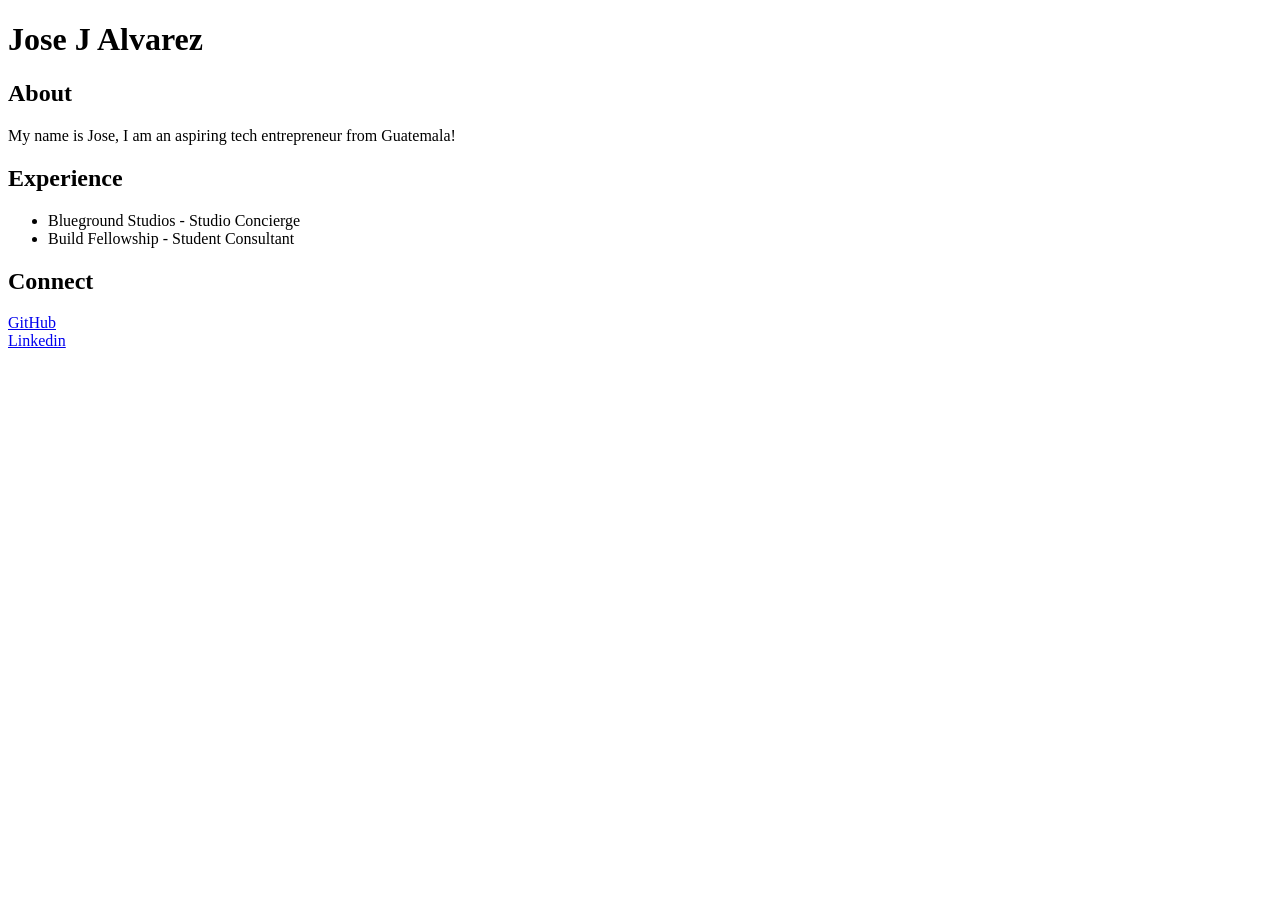
==== index.html @ 4b41ff52 "Week 5 Revision" ====
<!DOCTYPE html>
<html>

<head>
    <title>
        Jose A's Portfolio
    </title>
    <meta name="author" content="Jose J Alvarez">
    <meta http-equiv="refresh" content="30">
    
</head>
<body>
    <h1> Jose J Alvarez </h1>
    <section id="About">
    <h2>About</h2>
    <p> 
        My name is Jose, I am an aspiring tech entrepreneur from Guatemala!
    </p>
    </section>
    <section id="Experience">
    <h2>Experience</h2>
    <ul>
        <li>Blueground Studios -
         Studio Concierge</li>
    
    
    <li>Build Fellowship -
        Student Consultant</li>
    </ul>
    </section>
    <section id="Connect">
    <h2> Connect
    </h2>
        <a href= "https://github.com/josea4599">GitHub</a>
        <br>
        <a href= "https://www.linkedin.com/in/jose-j-alvarez-152a591b1/">Linkedin</a>
        </section>
</body>

</html>
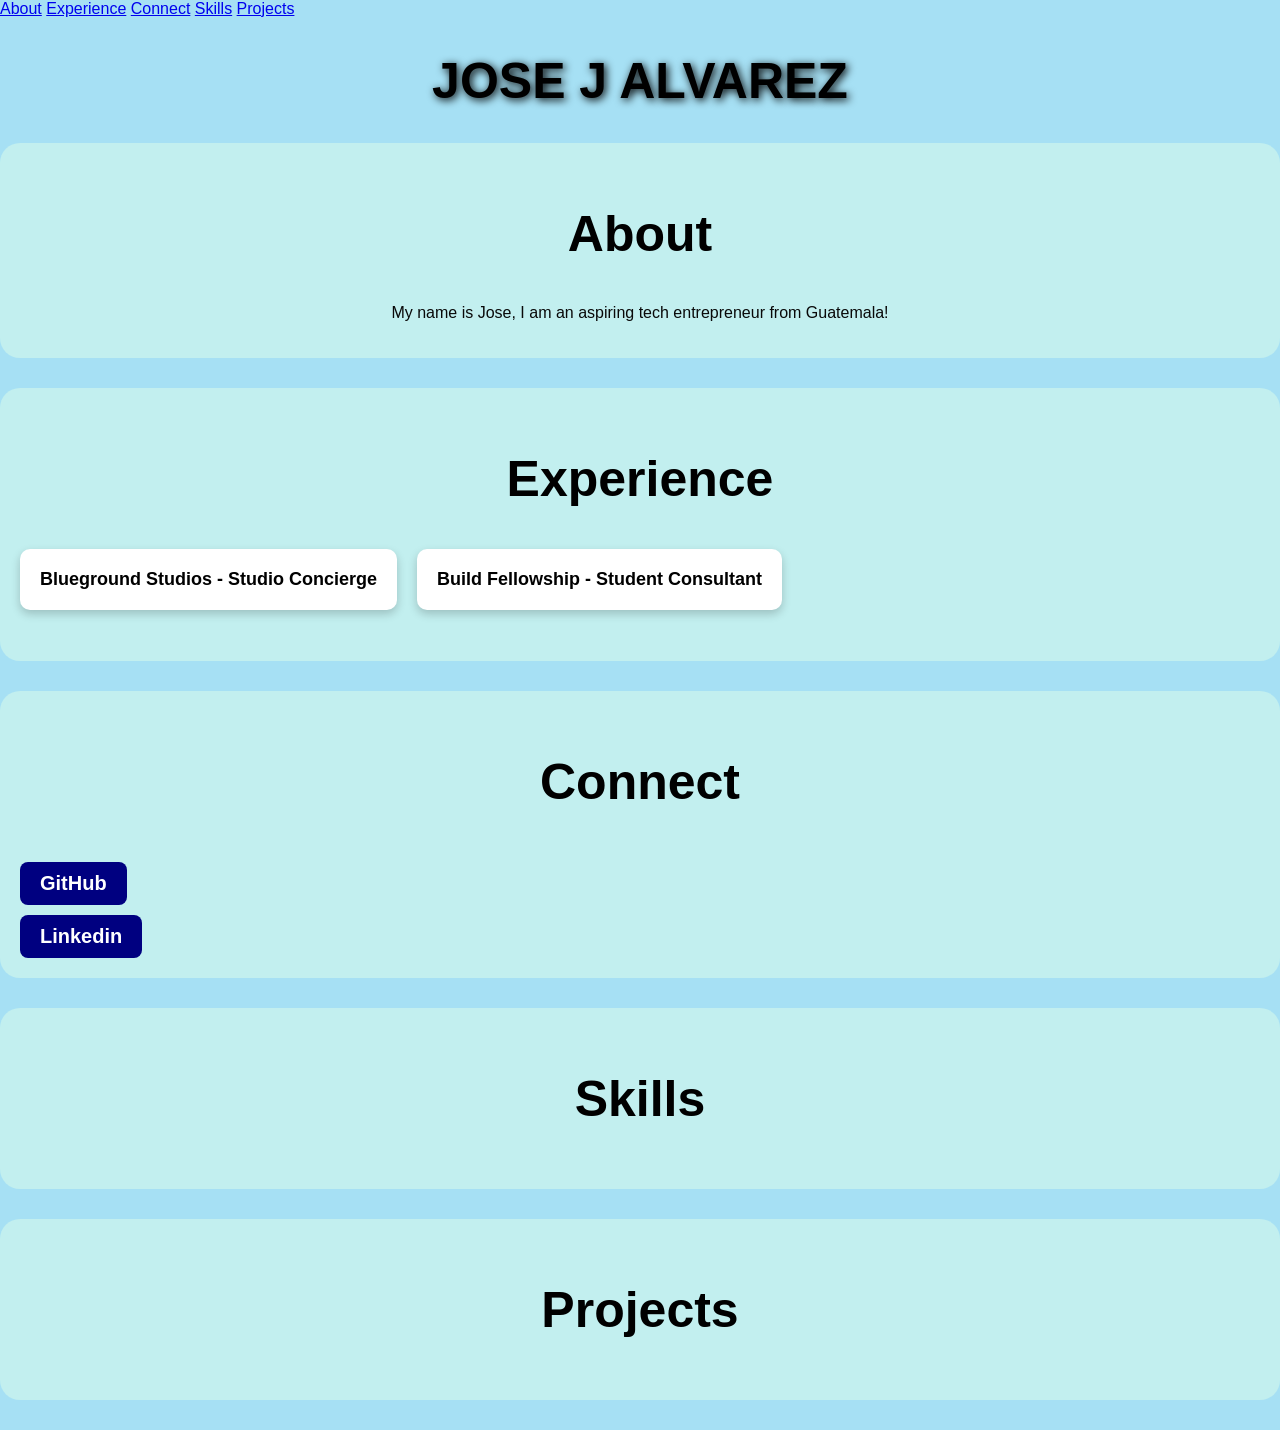
==== commit cf15eba1: "styling added" ====
--- a/index.html
+++ b/index.html
@@ -7,7 +7,14 @@
     </title>
     <meta name="author" content="Jose J Alvarez">
     <meta http-equiv="refresh" content="30">
-    
+    <link rel="stylesheet" href="css/index.css" />
+    <nav>
+    <a href="#About">About</a>
+    <a href="#Experience">Experience</a>
+    <a href="#Connect">Connect</a>
+    <a href="#Skills">Skills</a>
+    <a href="#Projects">Projects</a>
+    </nav>
 </head>
 <body>
     <h1> Jose J Alvarez </h1>
@@ -35,6 +42,17 @@
         <br>
         <a href= "https://www.linkedin.com/in/jose-j-alvarez-152a591b1/">Linkedin</a>
         </section>
+
+    <section id="Skills">
+    <h2>Skills</h2>
+    </section>
+
+    <section id="Projects"> 
+        <h2>Projects</h2>
+        <ul></ul>
+    </section>
+
 </body>
 
+
 </html>
--- a/css/index.css
+++ b/css/index.css
@@ -0,0 +1,77 @@
+body {
+  background-color: rgb(166, 224, 244);
+  font-family: Arial, sans-serif;
+  color: rgb(9, 9, 9);
+  margin: 0;
+}
+
+section {
+  margin: 30px 0;
+  padding: 20px;
+  background-color: rgb(194, 239, 239);
+  border-radius: 20px;
+}
+
+h1 {
+  text-align: center;
+  font-size: 50px;
+  font-weight: bold;
+  color:black;
+  text-transform: uppercase;
+  text-shadow: 2px 2px 8px black;
+}
+
+h2 {
+   text-align: center;
+  font-size: 50px;
+  font-weight: bold;
+  color:black;
+}
+
+#About {
+  text-align: center;
+}
+#Experience ul {
+  display: flex;
+  flex-wrap: wrap;
+  gap: 20px;
+  padding: 0;
+}
+
+#Experience li {
+  background-color: white;
+  color: black;
+
+  padding: 20px;
+  margin-bottom: 15px;
+
+  border-radius: 10px;
+
+  list-style: none;
+
+  font-size: 18px;
+  font-weight: 600;
+
+  box-shadow: 0px 4px 10px rgba(0,0,0,0.2);
+}
+
+#Connect a {
+  display: flex;
+  flex-wrap: wrap;
+  gap: 20px;
+
+  color: white;
+  text-decoration: none;
+  font-size: 20px;
+  font-weight: bold;
+
+  background-color: navy;
+
+  padding: 10px 20px;
+
+  border-radius: 8px;
+
+  display: inline-block;
+
+  margin-top: 10px;
+}
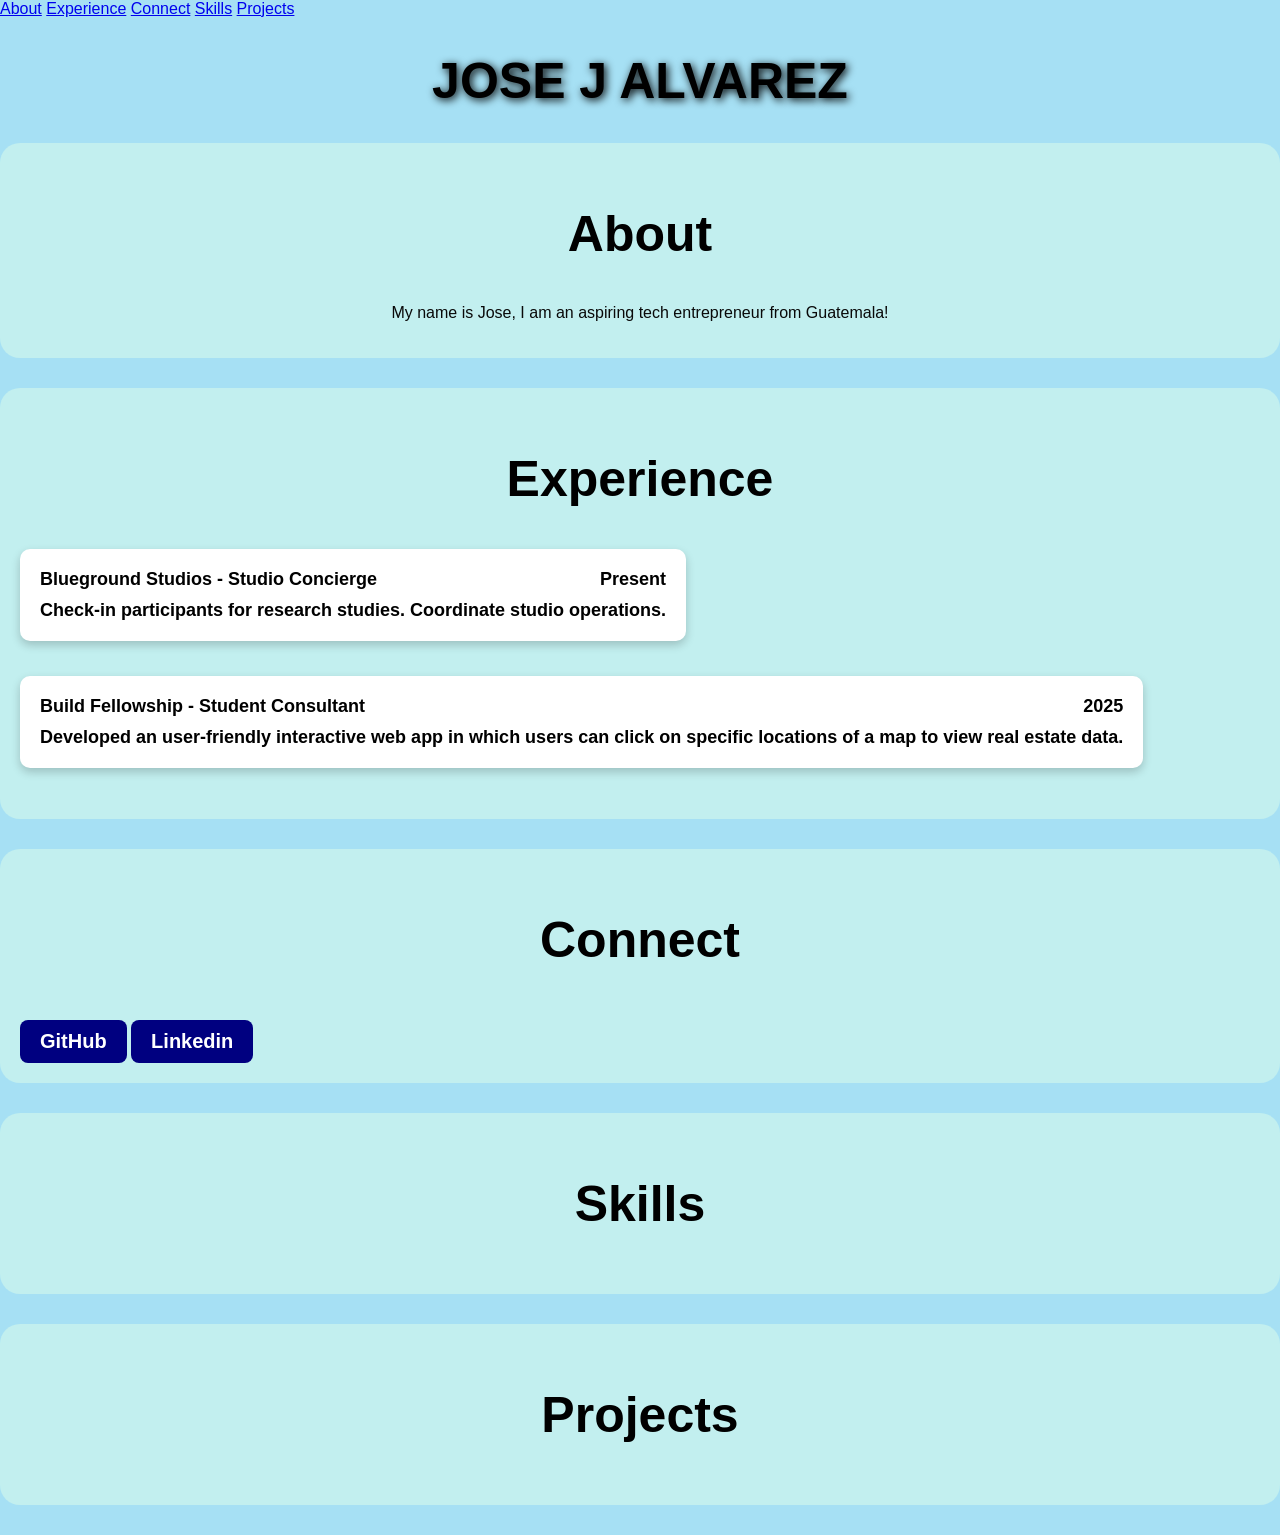
==== commit ca3a4b58: "lesson 6 revision" ====
--- a/index.html
+++ b/index.html
@@ -8,15 +8,16 @@
     <meta name="author" content="Jose J Alvarez">
     <meta http-equiv="refresh" content="30">
     <link rel="stylesheet" href="css/index.css" />
-    <nav>
+
+</head>
+<body>
+        <nav>
     <a href="#About">About</a>
     <a href="#Experience">Experience</a>
     <a href="#Connect">Connect</a>
     <a href="#Skills">Skills</a>
     <a href="#Projects">Projects</a>
     </nav>
-</head>
-<body>
     <h1> Jose J Alvarez </h1>
     <section id="About">
     <h2>About</h2>
@@ -27,19 +28,44 @@
     <section id="Experience">
     <h2>Experience</h2>
     <ul>
-        <li>Blueground Studios -
-         Studio Concierge</li>
-    
-    
-    <li>Build Fellowship -
-        Student Consultant</li>
-    </ul>
+<li>
+      <div class="experience-top">
+        <div class="job-title">
+          Blueground Studios - Studio Concierge
+        </div>
+
+        <div class="job-date">
+          Present
+        </div>
+      </div>
+
+      <div class="job-description">
+        Check-in participants for research studies. Coordinate studio operations.
+      </div>
+    </li>
+
+    <li>
+      <div class="experience-top">
+        <div class="job-title">
+          Build Fellowship - Student Consultant
+        </div>
+
+        <div class="job-date">
+          2025
+        </div>
+      </div>
+
+      <div class="job-description">
+        Developed an user-friendly interactive web app in which users can click on specific locations of a map to view real estate data.
+      </div>
+    </li>
+
+  </ul>
     </section>
     <section id="Connect">
     <h2> Connect
     </h2>
         <a href= "https://github.com/josea4599">GitHub</a>
-        <br>
         <a href= "https://www.linkedin.com/in/jose-j-alvarez-152a591b1/">Linkedin</a>
         </section>
 
--- a/css/index.css
+++ b/css/index.css
@@ -55,6 +55,16 @@
   box-shadow: 0px 4px 10px rgba(0,0,0,0.2);
 }
 
+.experience-top {
+  display: flex;
+
+  justify-content: space-between;
+
+  align-items: center;
+
+  margin-bottom: 10px;
+}
+
 #Connect a {
   display: flex;
   flex-wrap: wrap;
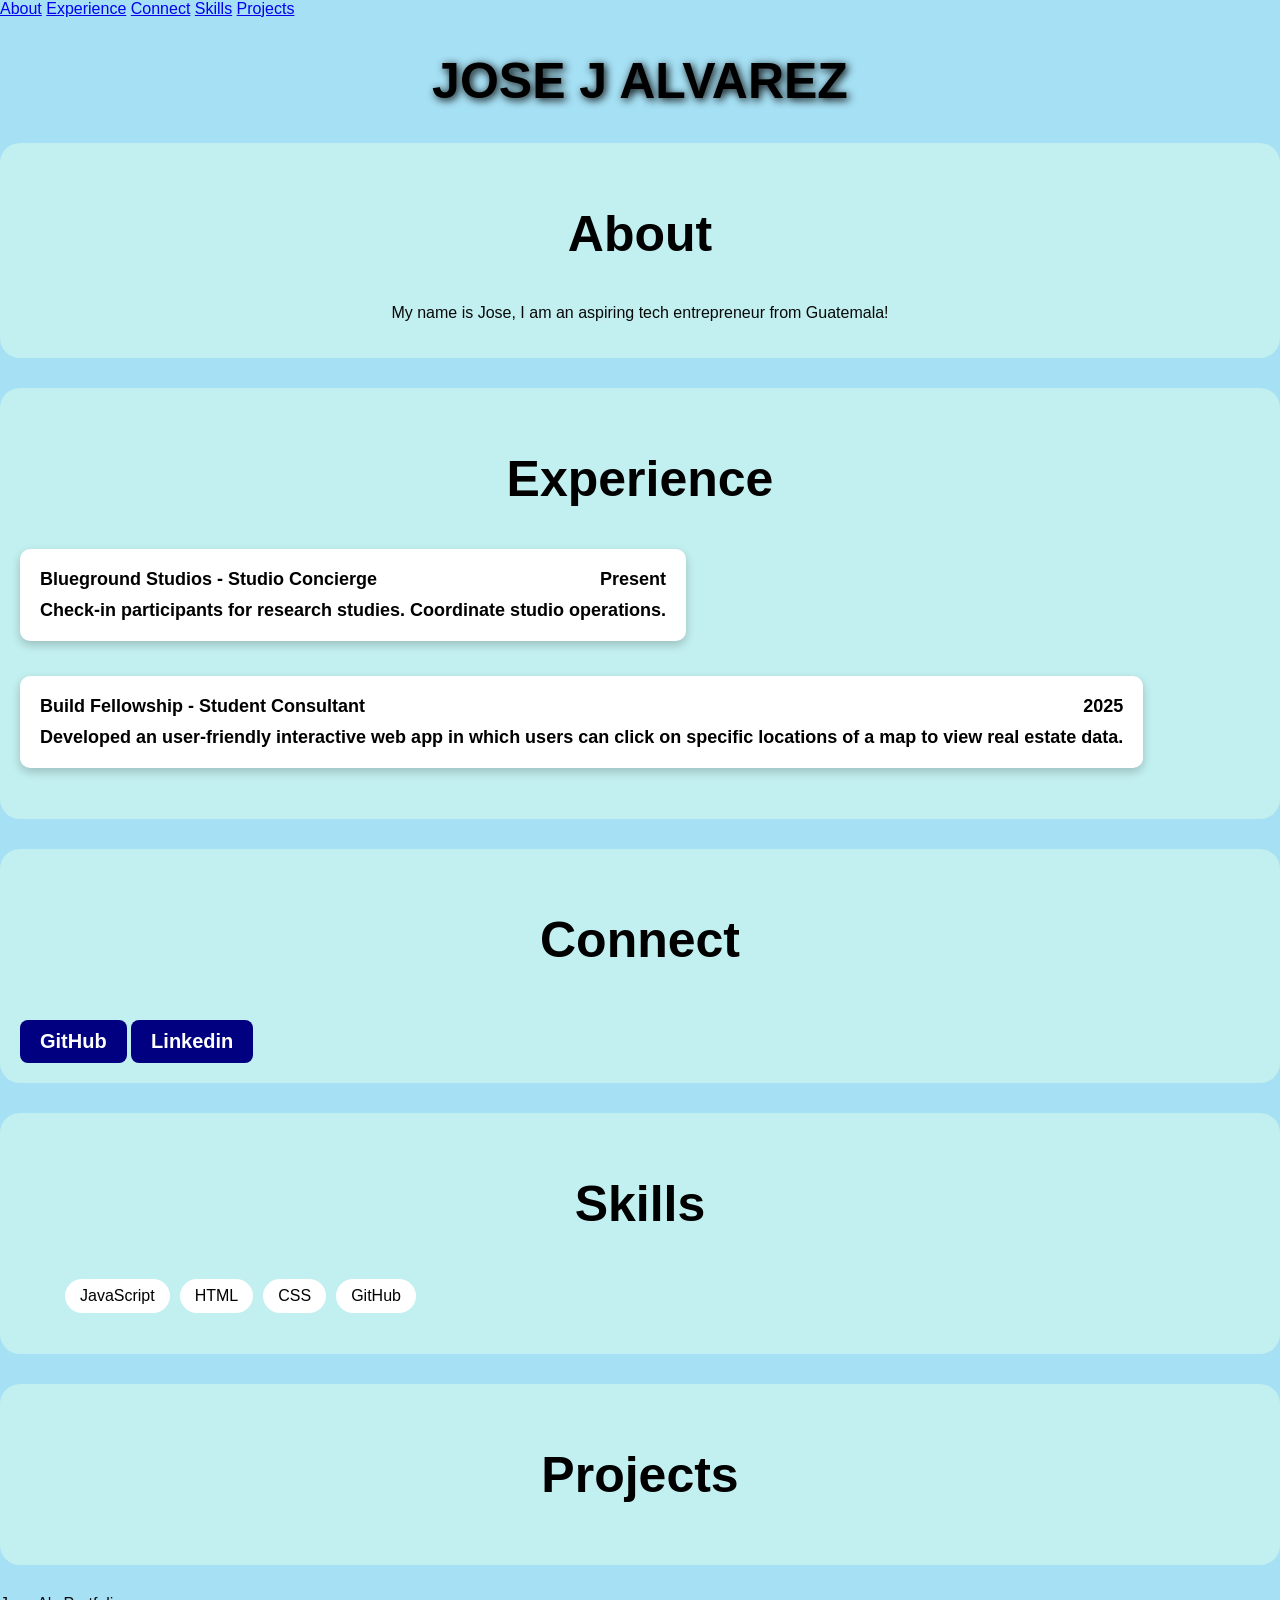
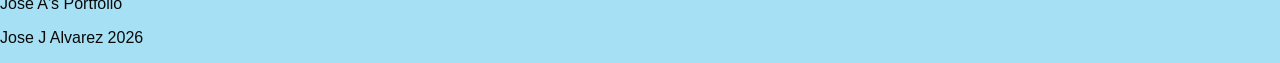
==== commit 0914fca1: "js added, created footer and skills" ====
--- a/index.html
+++ b/index.html
@@ -71,6 +71,7 @@
 
     <section id="Skills">
     <h2>Skills</h2>
+    <Ul></Ul>
     </section>
 
     <section id="Projects"> 
@@ -78,6 +79,7 @@
         <ul></ul>
     </section>
 
+    <script src="js/index.js"></script>
 </body>
 
 
--- a/css/index.css
+++ b/css/index.css
@@ -84,4 +84,19 @@
   display: inline-block;
 
   margin-top: 10px;
+}
+
+#Skills li {
+    display: inline-block;
+
+    background-color: white;
+    color: black;
+
+    padding: 8px 15px;
+
+    margin: 5px;
+
+    border-radius: 20px;
+
+    list-style: none;
 }
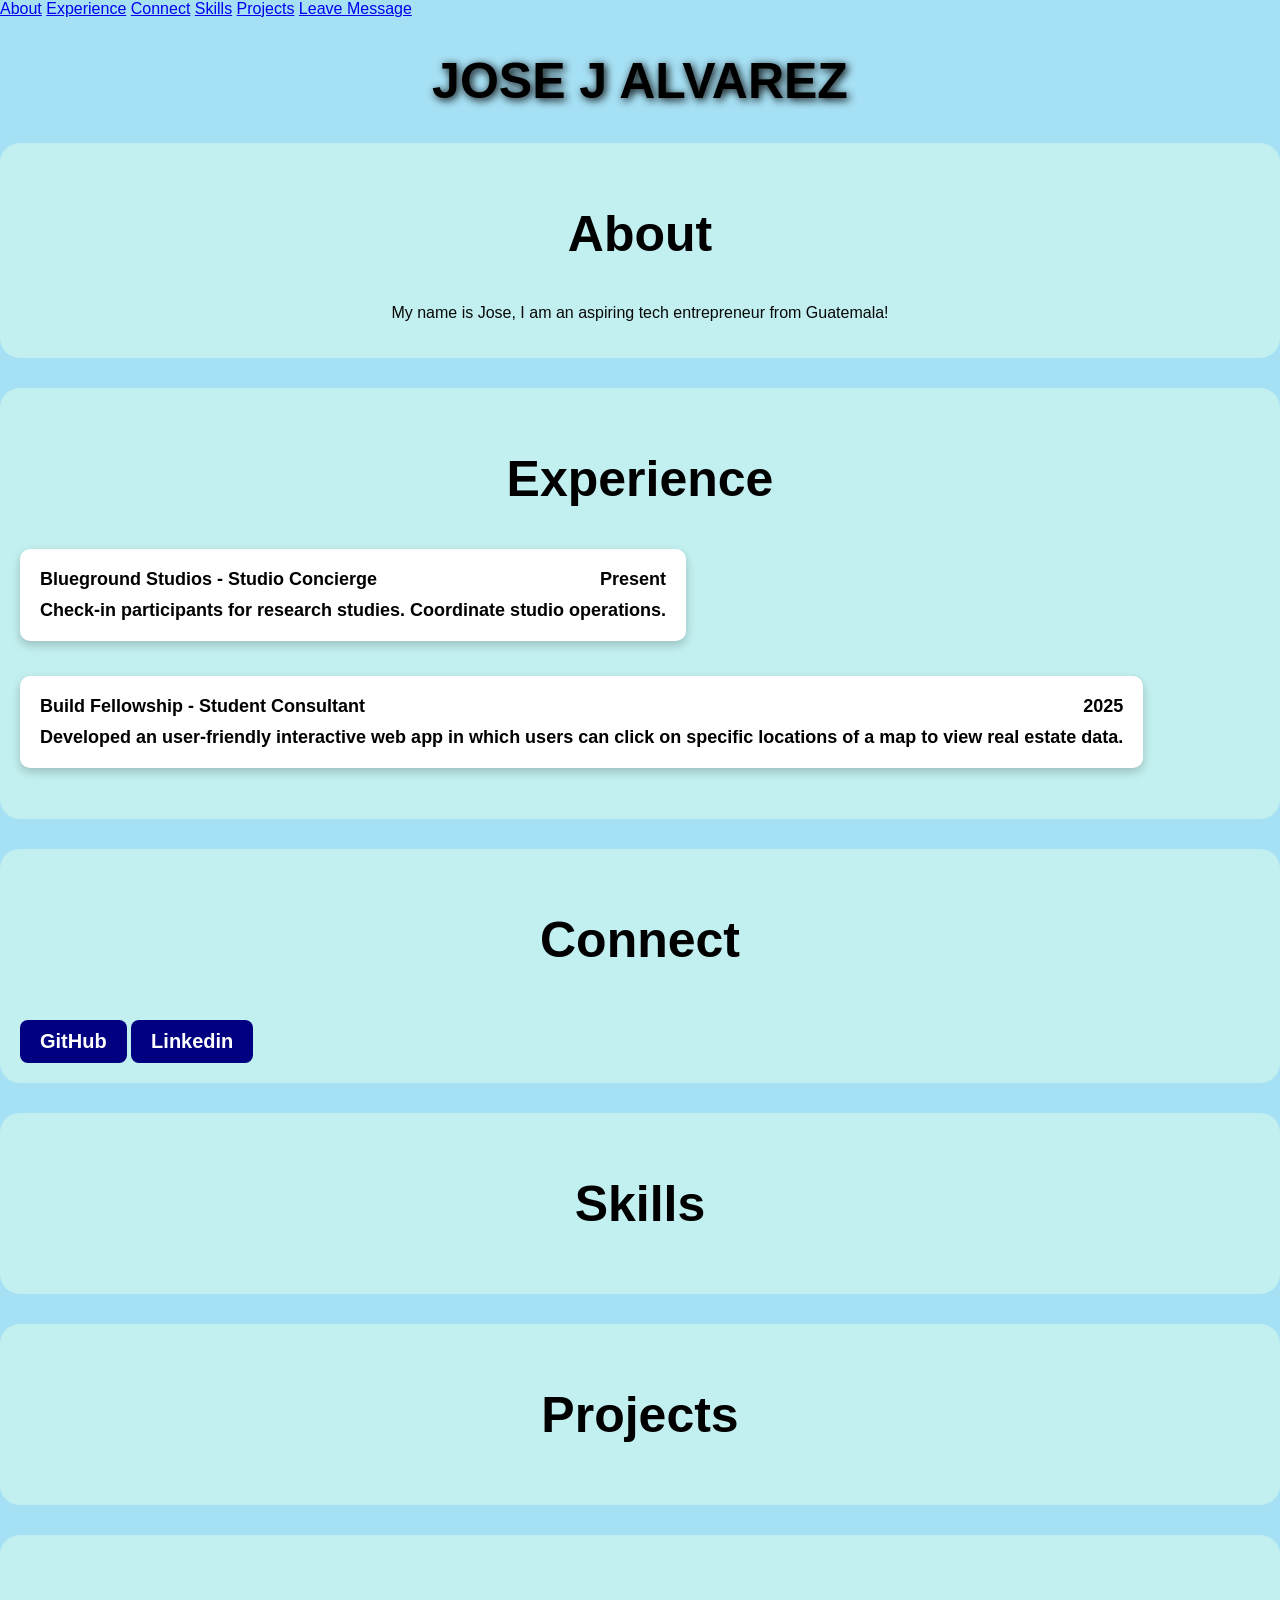
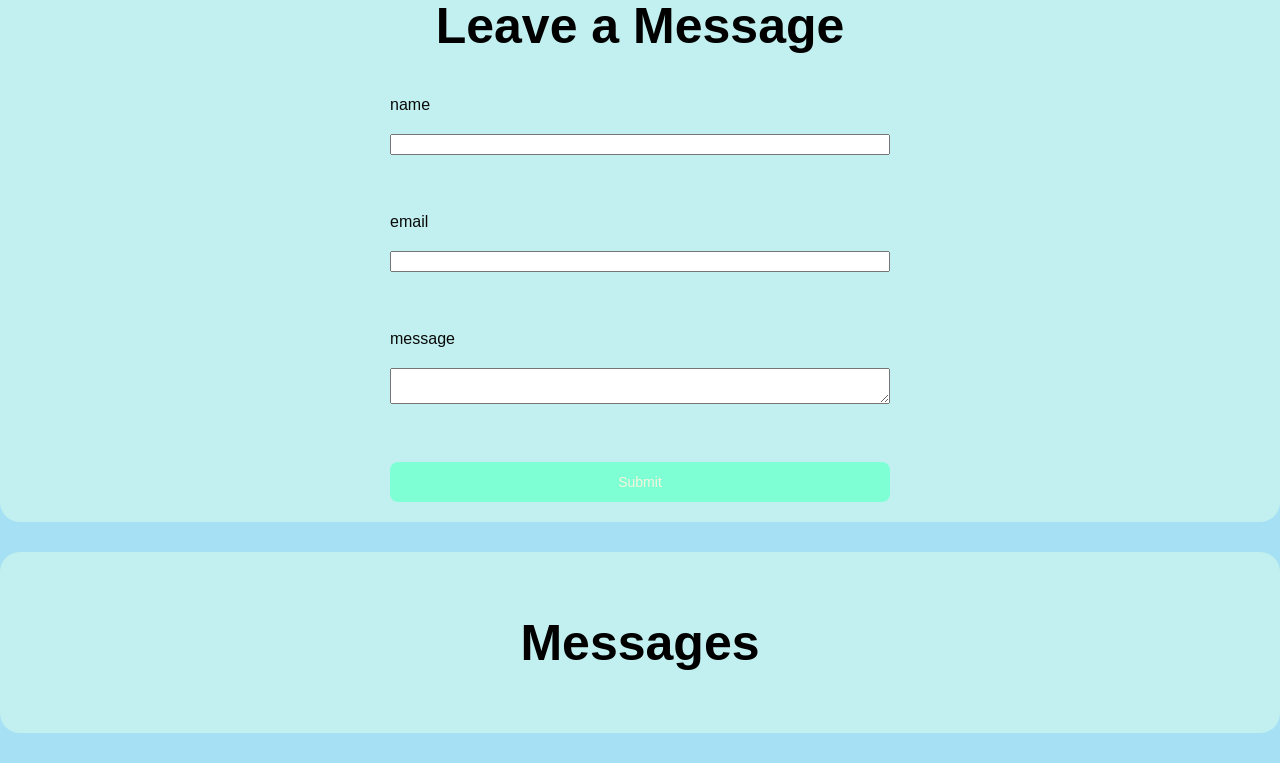
==== commit e0d04014: "form and functionality added" ====
--- a/index.html
+++ b/index.html
@@ -17,6 +17,7 @@
     <a href="#Connect">Connect</a>
     <a href="#Skills">Skills</a>
     <a href="#Projects">Projects</a>
+    <a href="#leaveMessage">Leave Message</a>
     </nav>
     <h1> Jose J Alvarez </h1>
     <section id="About">
@@ -78,6 +79,38 @@
         <h2>Projects</h2>
         <ul></ul>
     </section>
+    <section id="LeaveMessage">
+        <h2>Leave a Message</h2>
+        <form name="leave_message">
+            <label>name</label>
+            <input type="text" name="userName" required>
+            <br>
+
+            <label>email</label>
+            <input type="email" name="userEmail" required>
+            <br>
+            
+            <label>message</label>
+            <textarea name="userMessage"></textarea required>
+            <br>
+
+            <button type="submit">
+                Submit
+            </button>
+
+        </form>
+
+        </section>
+    <section id="messages">
+        <h2>Messages</h2>
+        <ul>
+            
+        </ul>
+    </section>
+
+    <footer>
+
+    </footer>
 
     <script src="js/index.js"></script>
 </body>
--- a/css/index.css
+++ b/css/index.css
@@ -99,4 +99,28 @@
     border-radius: 20px;
 
     list-style: none;
+}
+
+#LeaveMessage form {
+  display: flex;
+  flex-direction: column;
+  gap:20px;
+  max-width: 500px;
+  margin: 0 auto;
+}
+
+#LeaveMessage lavel {
+  font-weight: bold;
+  color: white;
+}
+
+#LeaveMessage button {
+  background-color: aquamarine;
+  color: beige;
+  border: none;
+  padding: 12px;
+  border-radius: 8px;
+  font-size: 14px;
+  cursor: pointer;
+  
 }
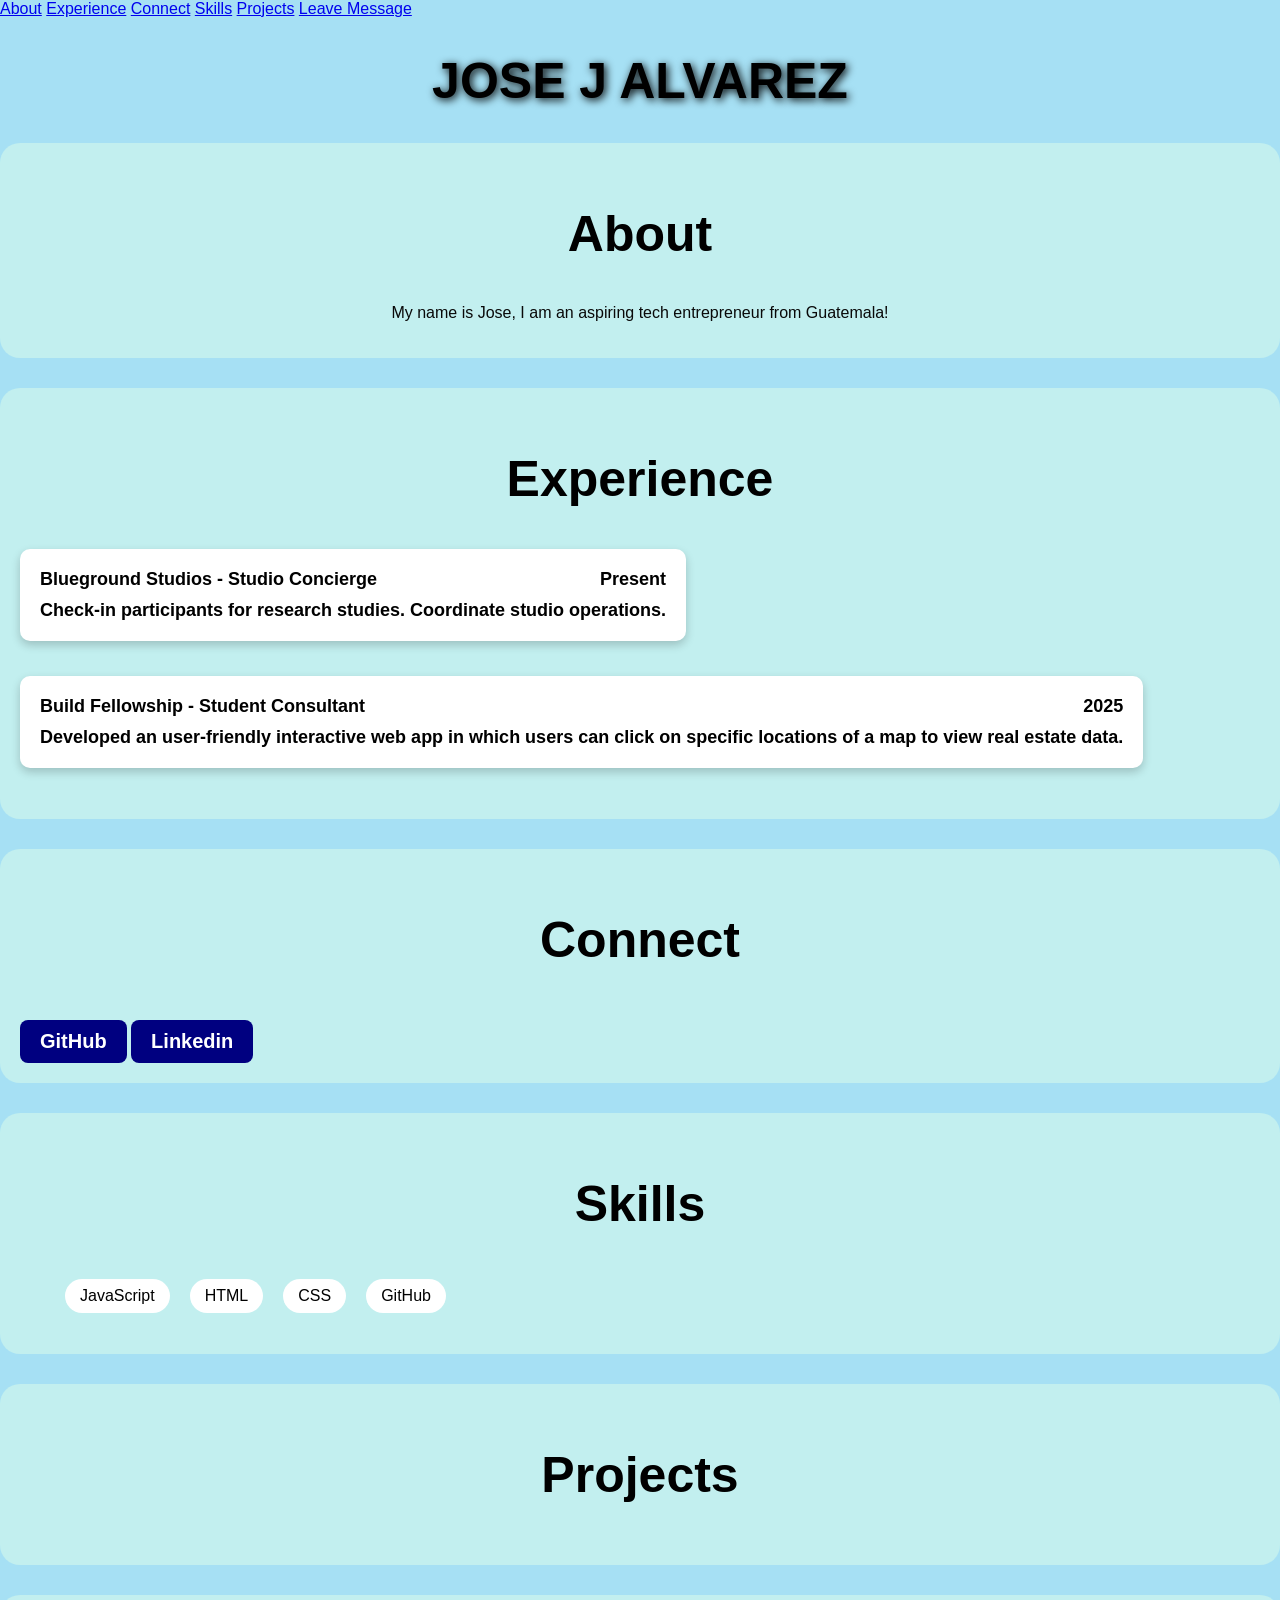
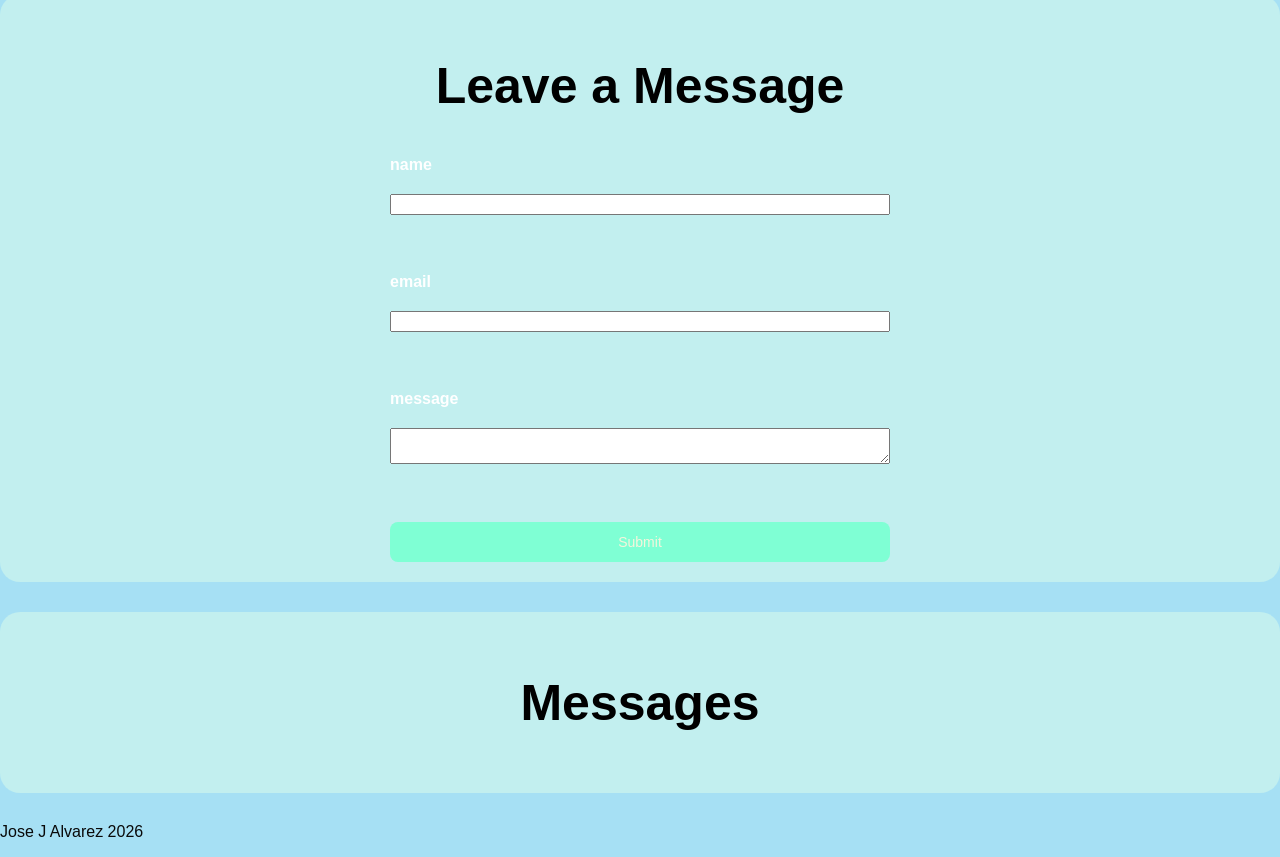
==== commit 510ea27e: "Fixed error" ====
--- a/index.html
+++ b/index.html
@@ -6,7 +6,6 @@
         Jose A's Portfolio
     </title>
     <meta name="author" content="Jose J Alvarez">
-    <meta http-equiv="refresh" content="30">
     <link rel="stylesheet" href="css/index.css" />
 
 </head>
@@ -17,7 +16,7 @@
     <a href="#Connect">Connect</a>
     <a href="#Skills">Skills</a>
     <a href="#Projects">Projects</a>
-    <a href="#leaveMessage">Leave Message</a>
+    <a href="#LeaveMessage">Leave Message</a>
     </nav>
     <h1> Jose J Alvarez </h1>
     <section id="About">
@@ -72,7 +71,7 @@
 
     <section id="Skills">
     <h2>Skills</h2>
-    <Ul></Ul>
+    <ul></ul>
     </section>
 
     <section id="Projects"> 
@@ -91,7 +90,7 @@
             <br>
             
             <label>message</label>
-            <textarea name="userMessage"></textarea required>
+            <textarea name="userMessage" required></textarea>
             <br>
 
             <button type="submit">
@@ -104,7 +103,7 @@
     <section id="messages">
         <h2>Messages</h2>
         <ul>
-            
+
         </ul>
     </section>
 
--- a/css/index.css
+++ b/css/index.css
@@ -87,7 +87,6 @@
 }
 
 #Skills li {
-    display: inline-block;
 
     background-color: white;
     color: black;
@@ -101,6 +100,12 @@
     list-style: none;
 }
 
+#Skills ul {
+  display: flex;
+  flex-wrap: wrap;
+  gap: 10px;
+}
+
 #LeaveMessage form {
   display: flex;
   flex-direction: column;
@@ -109,7 +114,7 @@
   margin: 0 auto;
 }
 
-#LeaveMessage lavel {
+#LeaveMessage label {
   font-weight: bold;
   color: white;
 }
@@ -122,5 +127,5 @@
   border-radius: 8px;
   font-size: 14px;
   cursor: pointer;
-  
+
 }
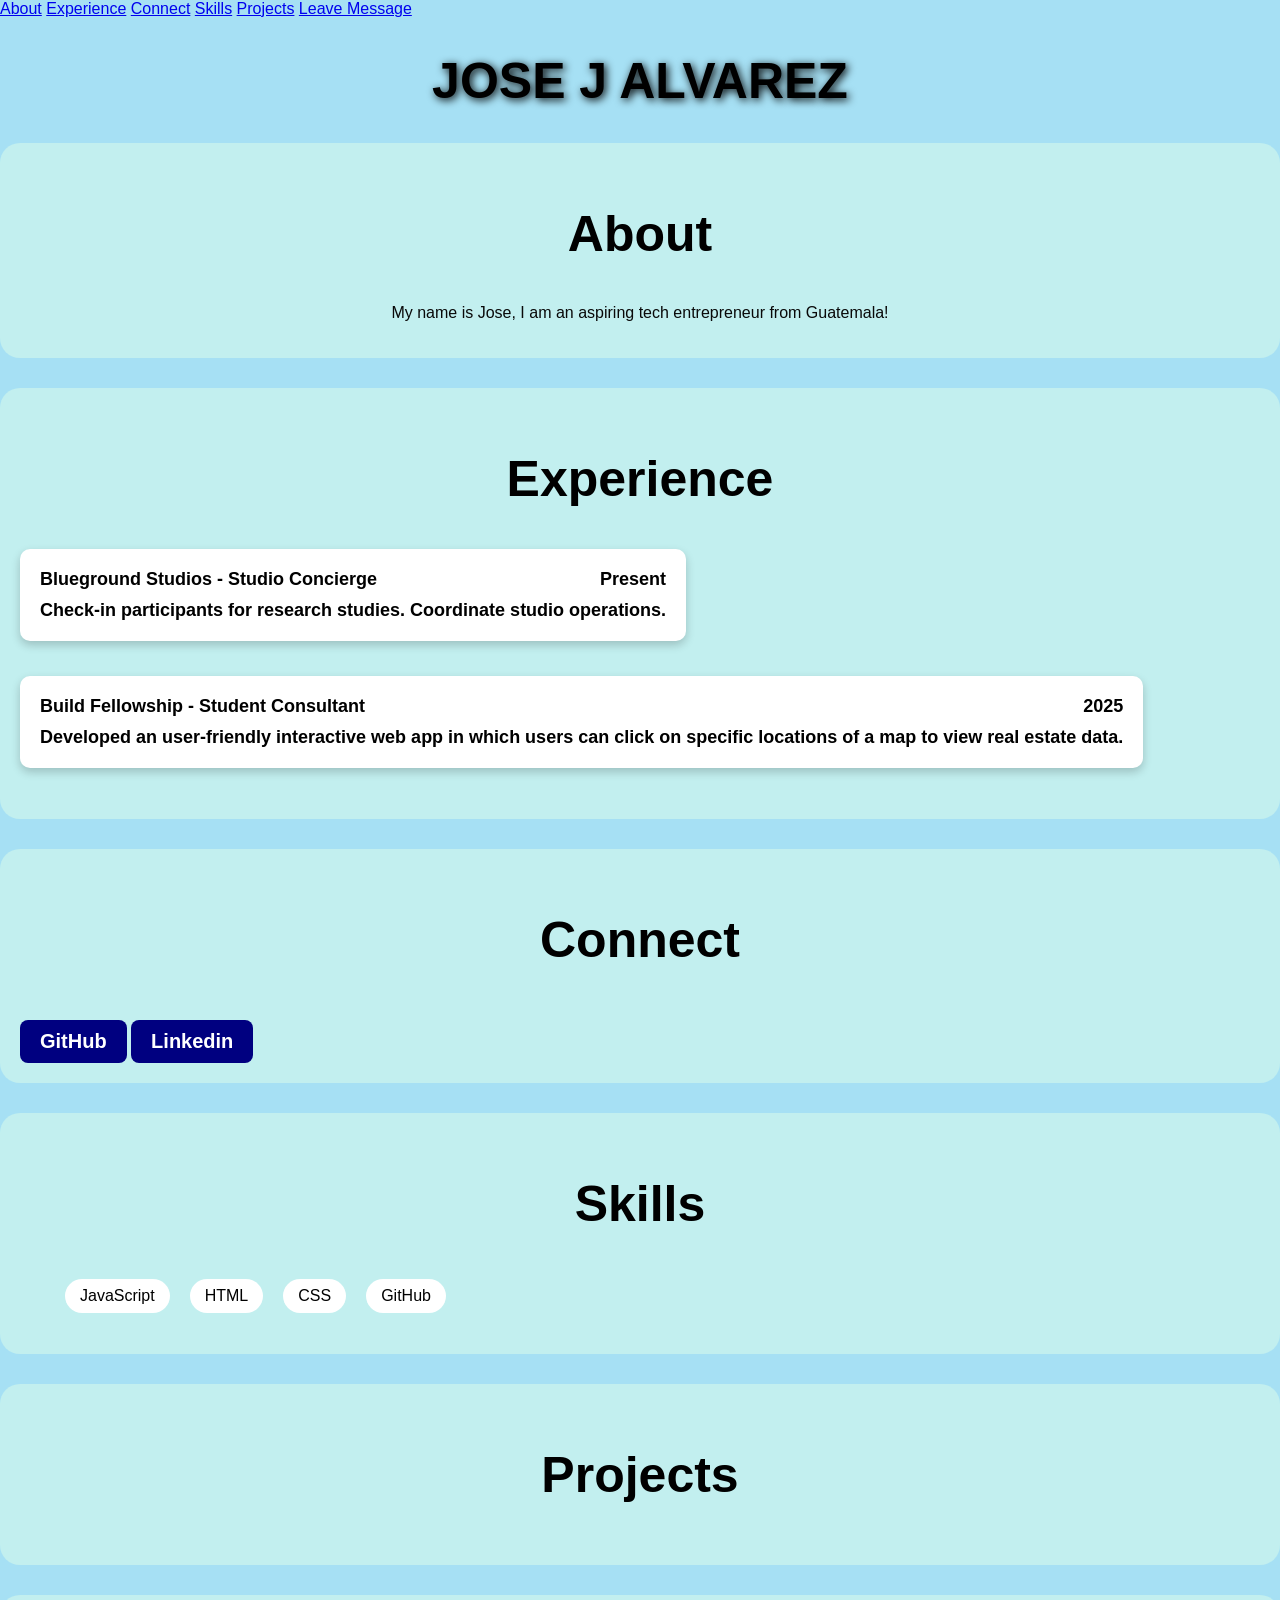
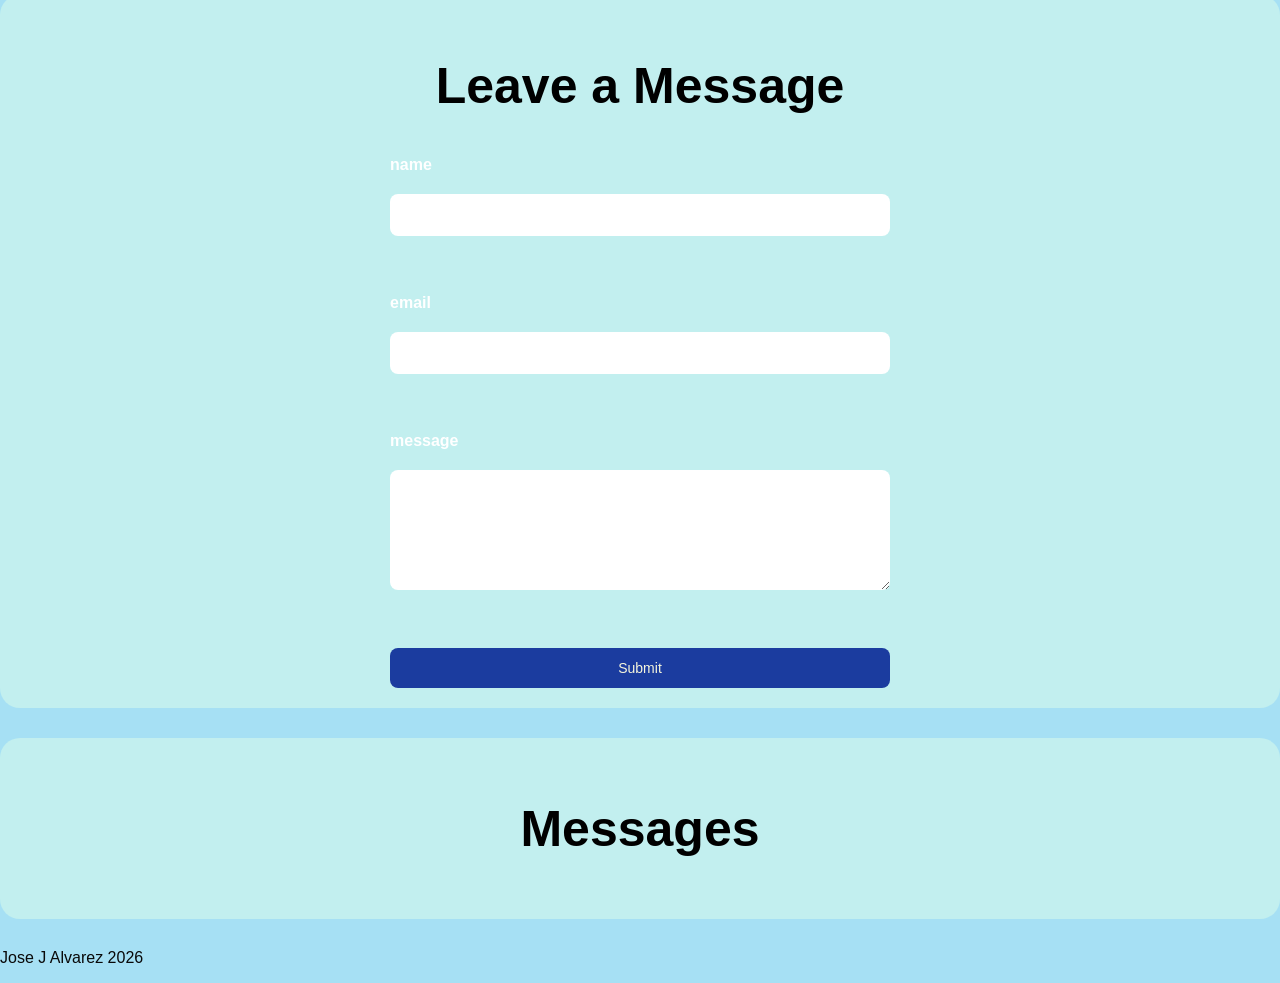
==== commit c71abc73: "Lesson 8 Fix #2" ====
--- a/index.html
+++ b/index.html
@@ -82,15 +82,15 @@
         <h2>Leave a Message</h2>
         <form name="leave_message">
             <label>name</label>
-            <input type="text" name="userName" required>
+            <input type="text" name="usersName" required>
             <br>
 
             <label>email</label>
-            <input type="email" name="userEmail" required>
+            <input type="email" name="usersEmail" required>
             <br>
             
             <label>message</label>
-            <textarea name="userMessage" required></textarea>
+            <textarea name="usersMessage" required></textarea>
             <br>
 
             <button type="submit">
@@ -107,9 +107,6 @@
         </ul>
     </section>
 
-    <footer>
-
-    </footer>
 
     <script src="js/index.js"></script>
 </body>
--- a/css/index.css
+++ b/css/index.css
@@ -114,13 +114,33 @@
   margin: 0 auto;
 }
 
+#LeaveMessage input,
+#LeaveMessage textarea {
+  padding: 12px;
+  border: none;
+  border-radius: 8px;
+  font-size: 16px;
+  width: 100%;
+  box-sizing: border-box;
+}
+
+#LeaveMessage textarea {
+  min-height: 120px;
+  resize: vertical;
+}
+
+#LeaveMessage input:focus,
+#LeaveMessage textarea:focus {
+  outline: 2px solid navy;
+}
+
 #LeaveMessage label {
   font-weight: bold;
   color: white;
 }
 
 #LeaveMessage button {
-  background-color: aquamarine;
+  background-color: rgb(27, 60, 159);
   color: beige;
   border: none;
   padding: 12px;
@@ -128,4 +148,5 @@
   font-size: 14px;
   cursor: pointer;
 
-}+}
+
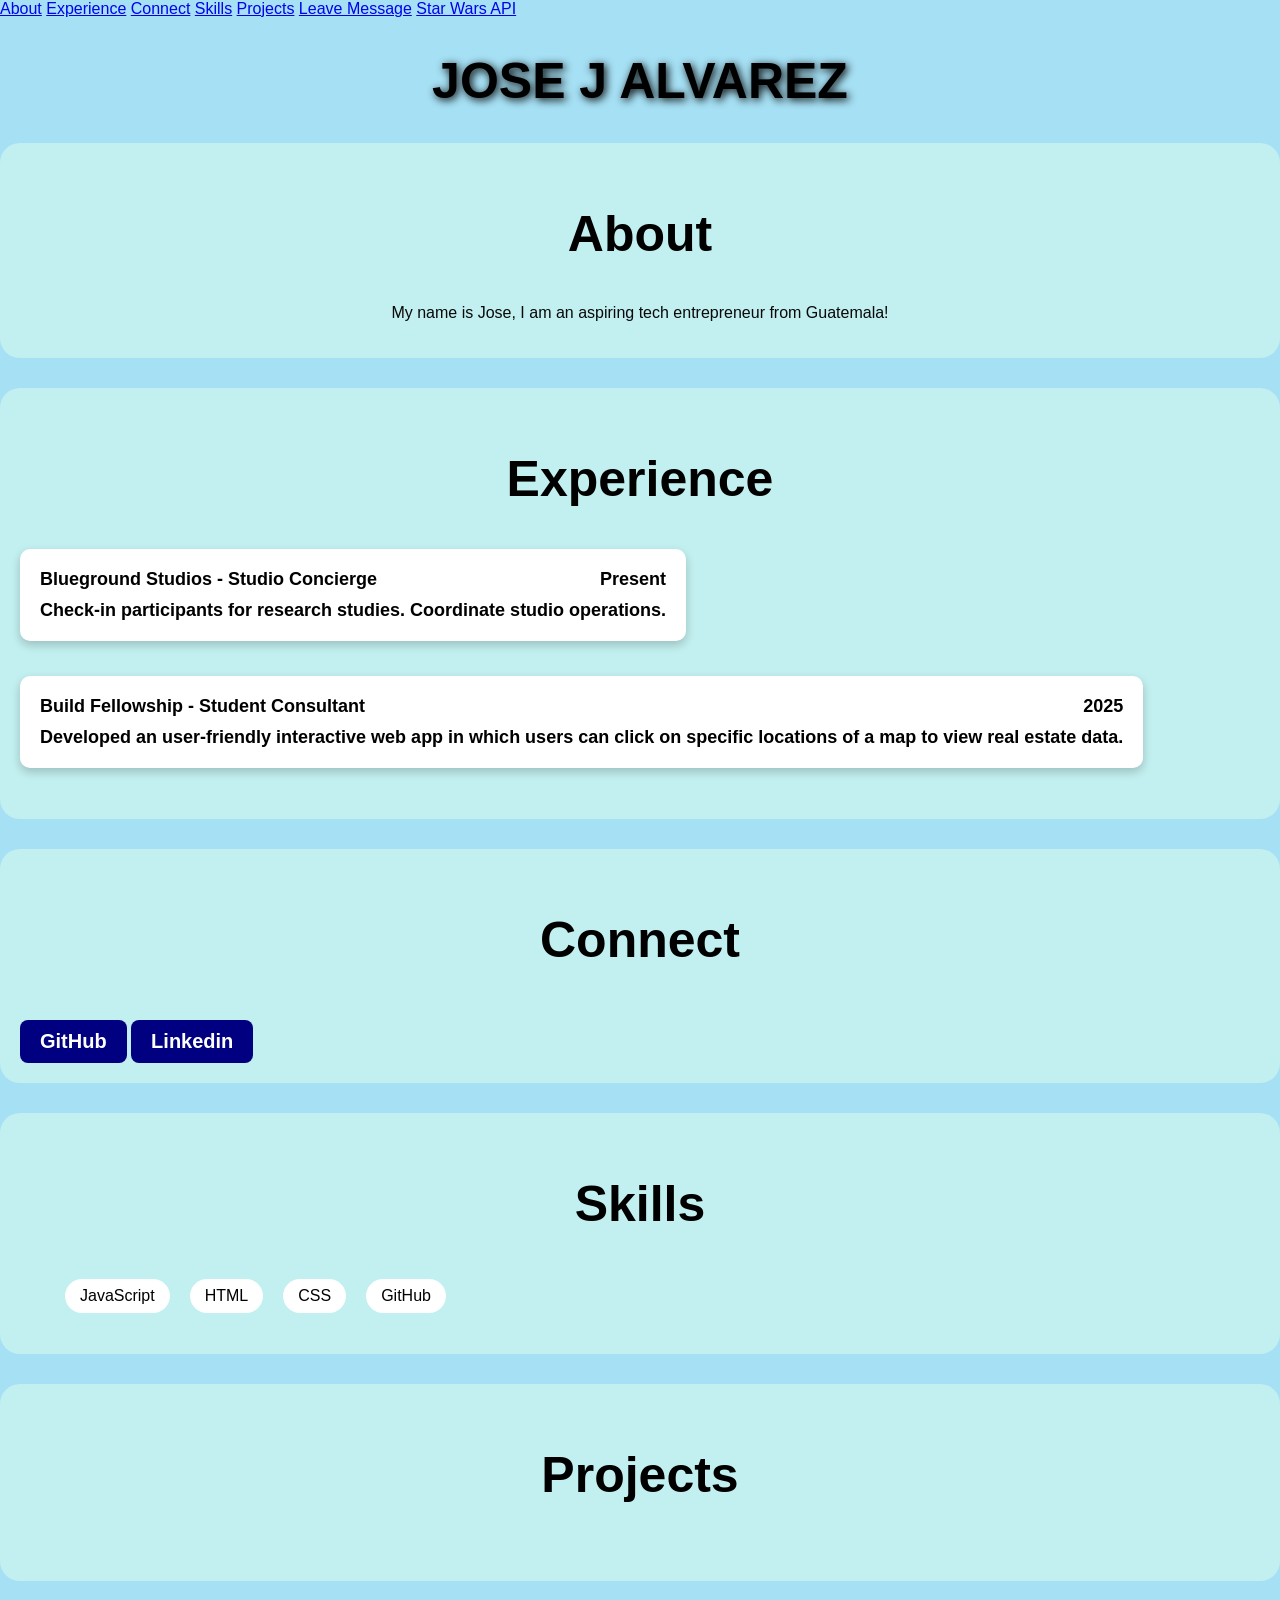
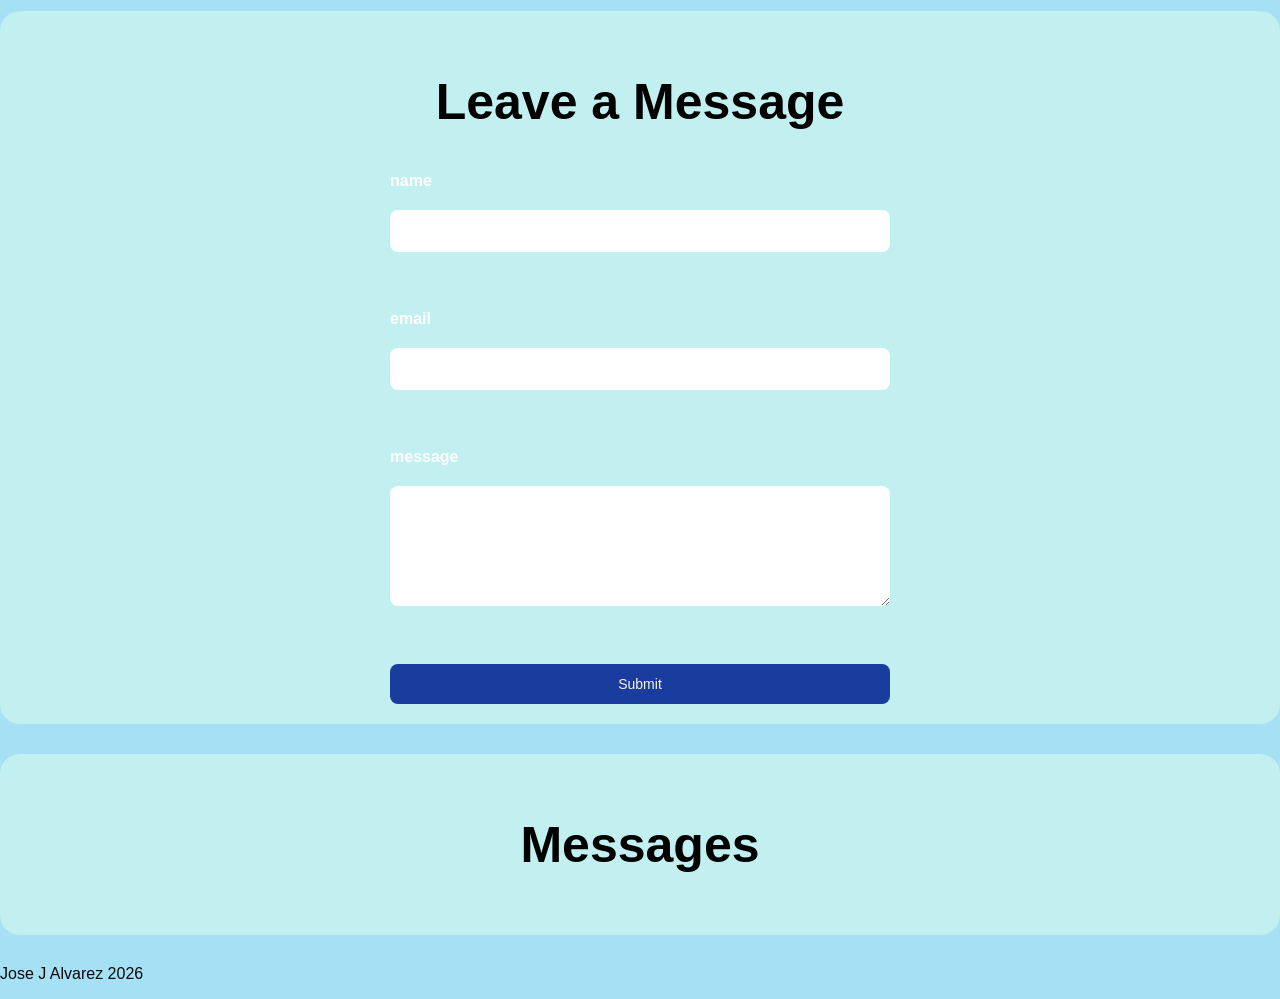
==== commit 4d65c1fe: "Lesson 10" ====
--- a/index.html
+++ b/index.html
@@ -17,6 +17,7 @@
     <a href="#Skills">Skills</a>
     <a href="#Projects">Projects</a>
     <a href="#LeaveMessage">Leave Message</a>
+    <a href="starwars.html">Star Wars API</a>
     </nav>
     <h1> Jose J Alvarez </h1>
     <section id="About">
--- a/css/index.css
+++ b/css/index.css
@@ -150,3 +150,40 @@
 
 }
 
+#Projects ul {
+  display: flex;
+  flex-wrap: wrap;
+  gap: 20px;
+  padding: 0;
+}
+
+#Projects li {
+  list-style: none;
+
+  background-color: white;
+  color: black;
+
+  padding: 20px;
+
+  border-radius: 10px;
+
+  box-shadow: 0px 4px 10px rgba(0, 0, 0, 0.2);
+
+  min-width: 200px;
+
+  font-weight: bold;
+}
+
+#Projects li:hover {
+  transform: translateY(-5px);
+}
+
+#Projects a {
+  text-decoration: none;
+  color: navy;
+  font-weight: bold;
+}
+
+#Projects a:hover {
+  color: darkred;
+}
